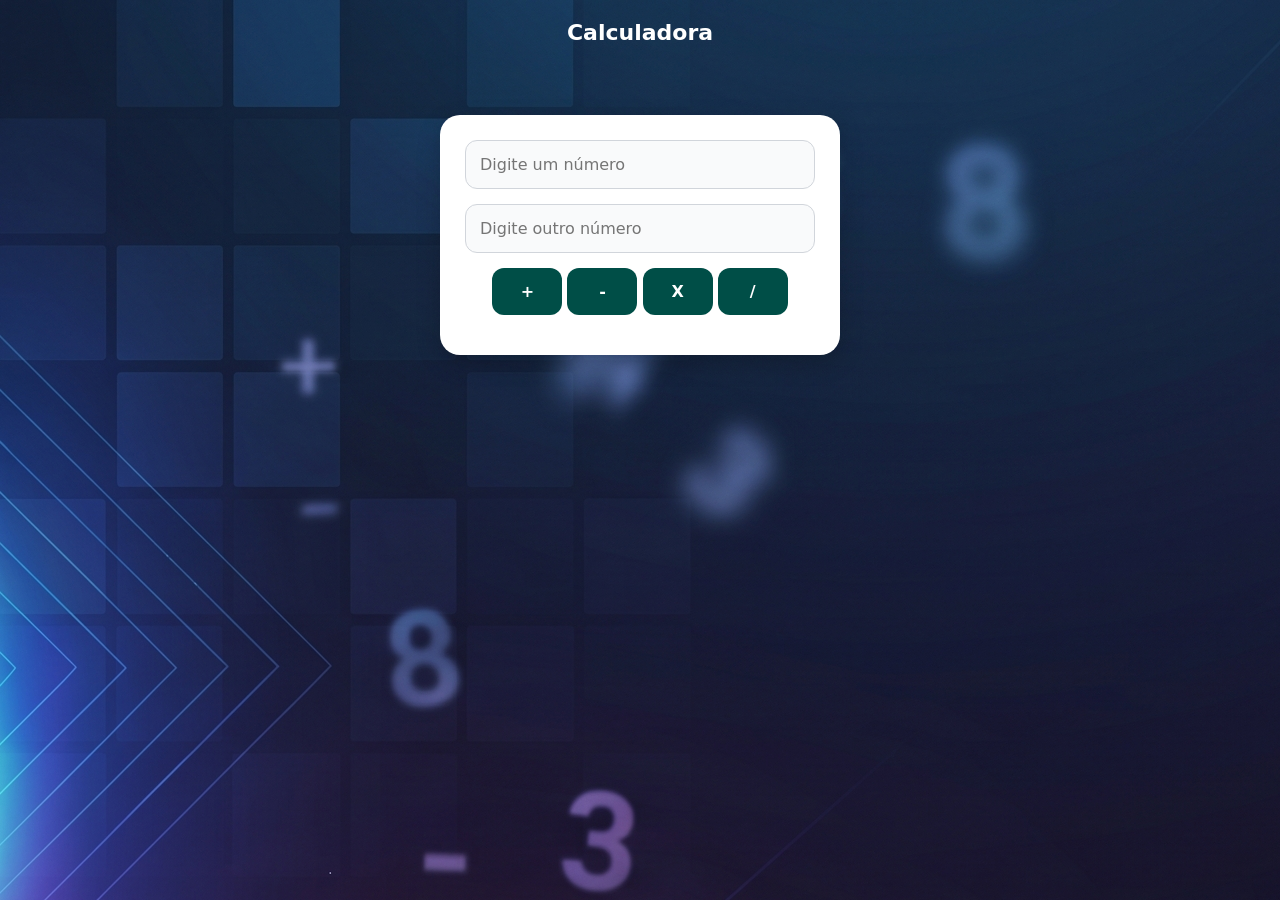
==== index.html @ 816253f5 "commitinicial" ====
<!DOCTYPE html>
<html lang="pt-BR">
<head>
    <meta charset="UTF-8">
    <meta name="viewport" content="width=device-width, initial-scale=1.0">
    <title>Calculadora</title>
    <link rel="stylesheet" href="styles.css">
    <script src="script.js" defer></script>
</head>
<body>
    <div class="header"><b>Calculadora</b></div>
    <div class="corpo">
        <input id="a" class="input" type="number" placeholder="Digite um número">
        <input id="b" class="input" type="number" placeholder="Digite outro número">

        <button class="botao" onclick="soma('a','b')">
            +
        </button>
        <button class="botao" onclick="sub('a','b')">
            -
        </button>
        <button class="botao" onclick="mult('a','b')">
            X
        </button>
        <button class="botao" onclick="div('a','b')">
            /
        </button>

        <p class="resultado" id="resultado"></p>
    </div>
</body>
</html>
---- styles.css ----
* {
    margin: 0;
    box-sizing: border-box;
    font-family: system-ui, sans-serif;
}

.header {
    color: white;
    padding: 20px;
    text-align: center;
    font-size: 22px;
}

body{
    background-image: url("calc.jfif");
}

.corpo {
    background: white;
    color: #064e3b;
    width: 90%;
    max-width: 400px;
    margin: 50px auto;
    padding: 25px;
    border-radius: 20px;
    text-align: center;
    box-shadow: 0 8px 25px #0003;
}

.input{
    width: 100%;
    padding: 14px;
    margin-bottom: 15px;
    border-radius: 12px;
    font-size: 16px;
}

.botao {
    width: 20%;
    padding: 14px;
    margin-bottom: 15px;
    border-radius: 12px;
    font-size: 16px;
}



.input {
    border: 1px solid #d1d5db;
    background: #f9fafb;
    color: #064e3b;
    outline-color: #16a34a;
}

.botao {
    border: none;
    background: #004e47;
    color: white;
    font-weight: bold;
    cursor: pointer;
}

.botao:hover {
    background: #15803d;
}

.resultado {
    font-size: 20px;
    font-weight: bold;
    overflow-wrap: anywhere;
}
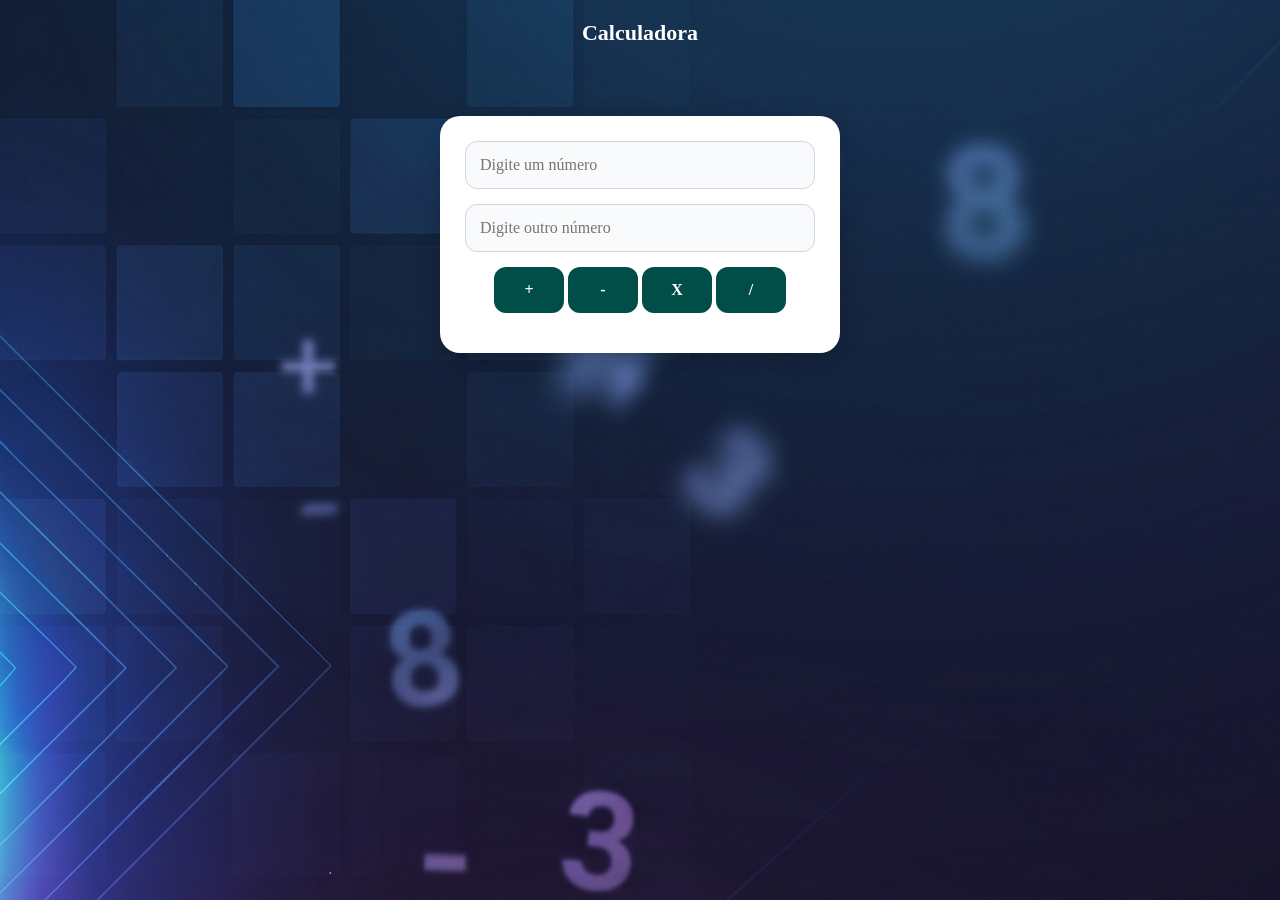
==== commit 9d7c1d54: "comentários" ====
--- a/index.html
+++ b/index.html
@@ -9,6 +9,7 @@
     <script src="script.js" defer></script>
 </head>
 <body>
+
     <div class="header"><b>Calculadora</b></div>
     <div class="corpo">
         <input id="a" class="input" type="number" placeholder="Digite um número">
@@ -28,6 +29,7 @@
         </button>
 
         <p class="resultado" id="resultado"></p>
+        <p class="resultadored" id="resultadored"></p>
     </div>
 </body>
 </html>
--- a/styles.css
+++ b/styles.css
@@ -2,7 +2,7 @@
 * {
     margin: 0;
     box-sizing: border-box;
-    font-family: system-ui, sans-serif;
+    font-family:serif;
 }
 
 .header {
@@ -18,7 +18,6 @@
 
 .corpo {
     background: white;
-    color: #064e3b;
     width: 90%;
     max-width: 400px;
     margin: 50px auto;
@@ -29,6 +28,10 @@
 }
 
 .input{
+    border: 1px solid #d1d5db;
+    background: #f9fafb;
+    color: #064e3b;
+    outline-color: #16a34a;
     width: 100%;
     padding: 14px;
     margin-bottom: 15px;
@@ -42,18 +45,6 @@
     margin-bottom: 15px;
     border-radius: 12px;
     font-size: 16px;
-}
-
-
-
-.input {
-    border: 1px solid #d1d5db;
-    background: #f9fafb;
-    color: #064e3b;
-    outline-color: #16a34a;
-}
-
-.botao {
     border: none;
     background: #004e47;
     color: white;
@@ -70,3 +61,10 @@
     font-weight: bold;
     overflow-wrap: anywhere;
 }
+
+.resultadored {
+    font-size: 20px;
+    font-weight: bold;
+    overflow-wrap: anywhere;
+    color:red;
+}
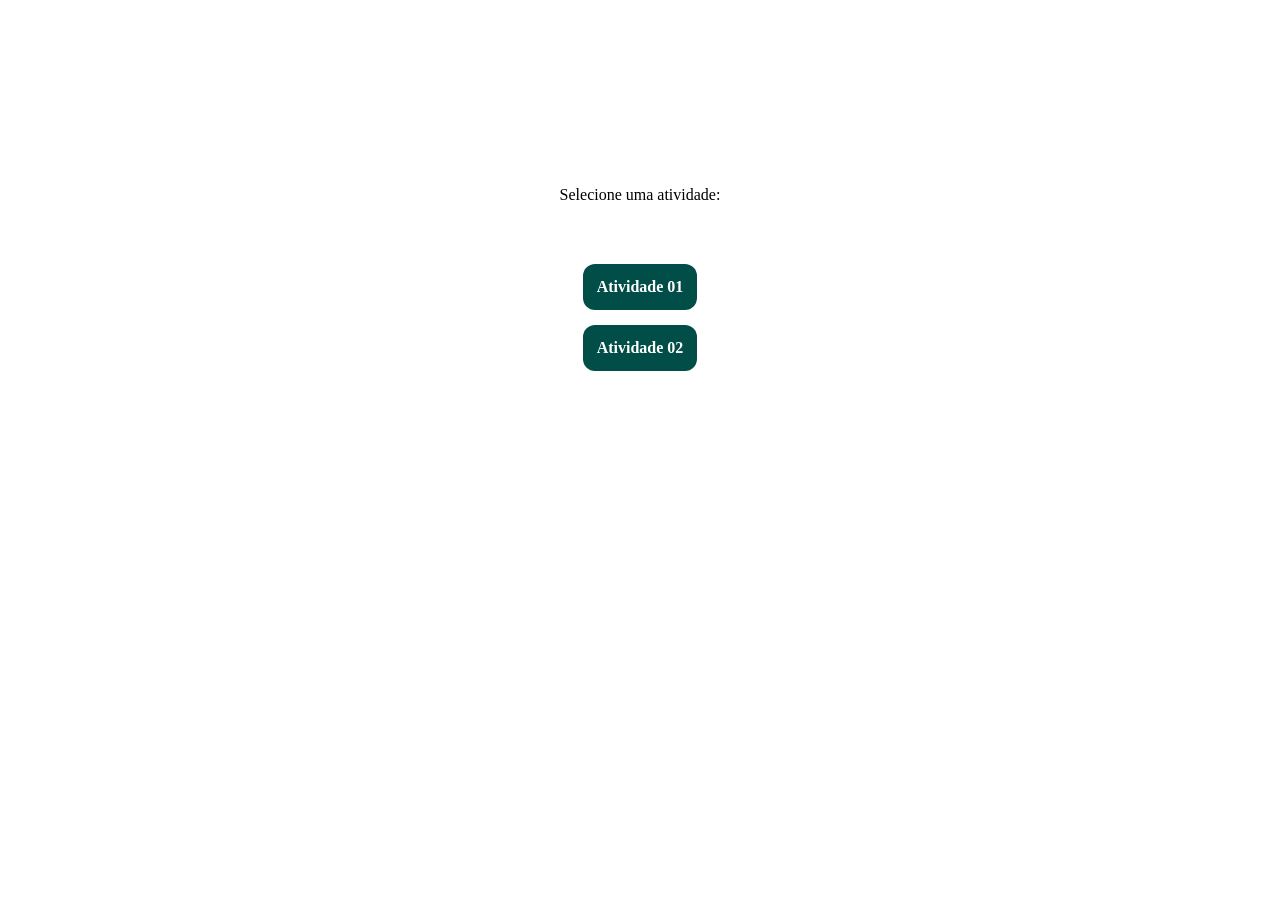
==== commit 684dc630: "atualização" ====
--- a/index.html
+++ b/index.html
@@ -1,35 +1,17 @@
-
 <!DOCTYPE html>
-<html lang="pt-BR">
+<html lang="en">
 <head>
     <meta charset="UTF-8">
     <meta name="viewport" content="width=device-width, initial-scale=1.0">
-    <title>Calculadora</title>
+    <title>Minhas atividades</title>
     <link rel="stylesheet" href="styles.css">
-    <script src="script.js" defer></script>
 </head>
 <body>
-
-    <div class="header"><b>Calculadora</b></div>
+    <div class="header"><b>Minhas atividades</b></div>
     <div class="corpo">
-        <input id="a" class="input" type="number" placeholder="Digite um número">
-        <input id="b" class="input" type="number" placeholder="Digite outro número">
-
-        <button class="botao" onclick="soma('a','b')">
-            +
-        </button>
-        <button class="botao" onclick="sub('a','b')">
-            -
-        </button>
-        <button class="botao" onclick="mult('a','b')">
-            X
-        </button>
-        <button class="botao" onclick="div('a','b')">
-            /
-        </button>
-
-        <p class="resultado" id="resultado"></p>
-        <p class="resultadored" id="resultadored"></p>
+        <div class="corpo">Selecione uma atividade:</div>
+        <a href="/calculadora/atvd01/index.html"><button class="botao2">Atividade 01</button></a><br>
+        <a href="/calculadora/atvd02/index.html"><button class="botao2">Atividade 02</button></a>
     </div>
 </body>
-</html>
+</html>
--- a/styles.css
+++ b/styles.css
@@ -9,11 +9,14 @@
     color: white;
     padding: 20px;
     text-align: center;
+    justify-content: center; 
     font-size: 22px;
+    display: flex;
+    align-items: center;
 }
 
 body{
-    background-image: url("calc.jfif");
+    background-image: url("/calculadora/assets/calc.jfif");
 }
 
 .corpo {
@@ -21,10 +24,9 @@
     width: 90%;
     max-width: 400px;
     margin: 50px auto;
-    padding: 25px;
+    padding: 10px;
     border-radius: 20px;
     text-align: center;
-    box-shadow: 0 8px 25px #0003;
 }
 
 .input{
@@ -52,6 +54,18 @@
     cursor: pointer;
 }
 
+.botao2 {
+    padding: 14px;
+    margin-bottom: 15px;
+    border-radius: 12px;
+    font-size: 16px;
+    border: none;
+    background: #004e47;
+    color: white;
+    font-weight: bold;
+    cursor: pointer;
+}
+
 .botao:hover {
     background: #15803d;
 }
@@ -59,12 +73,40 @@
 .resultado {
     font-size: 20px;
     font-weight: bold;
-    overflow-wrap: anywhere;
 }
 
 .resultadored {
     font-size: 20px;
     font-weight: bold;
-    overflow-wrap: anywhere;
     color:red;
 }
+
+.title {
+    color: rgb(0, 0, 0);
+    padding: 20px;
+    text-align: center;
+    font-size: 22px;
+}
+
+.corpo-parte2 {
+    background: white;
+    width: 90%;
+    max-width: 400px;
+    margin: 50px auto;
+    padding: 25px;
+    border-radius: 20px;
+    text-align: center;
+    box-shadow: 0 8px 25px #0003;
+    align-items: center;
+    text-align: center;
+}
+
+.tabuada {
+    border: 1px solid #0e00a8;
+    color: #2b0071;
+    width: 100%;
+    padding: 14px;
+    margin-bottom: 15px;
+    border-radius: 12px;
+    font-size: 16px;
+}
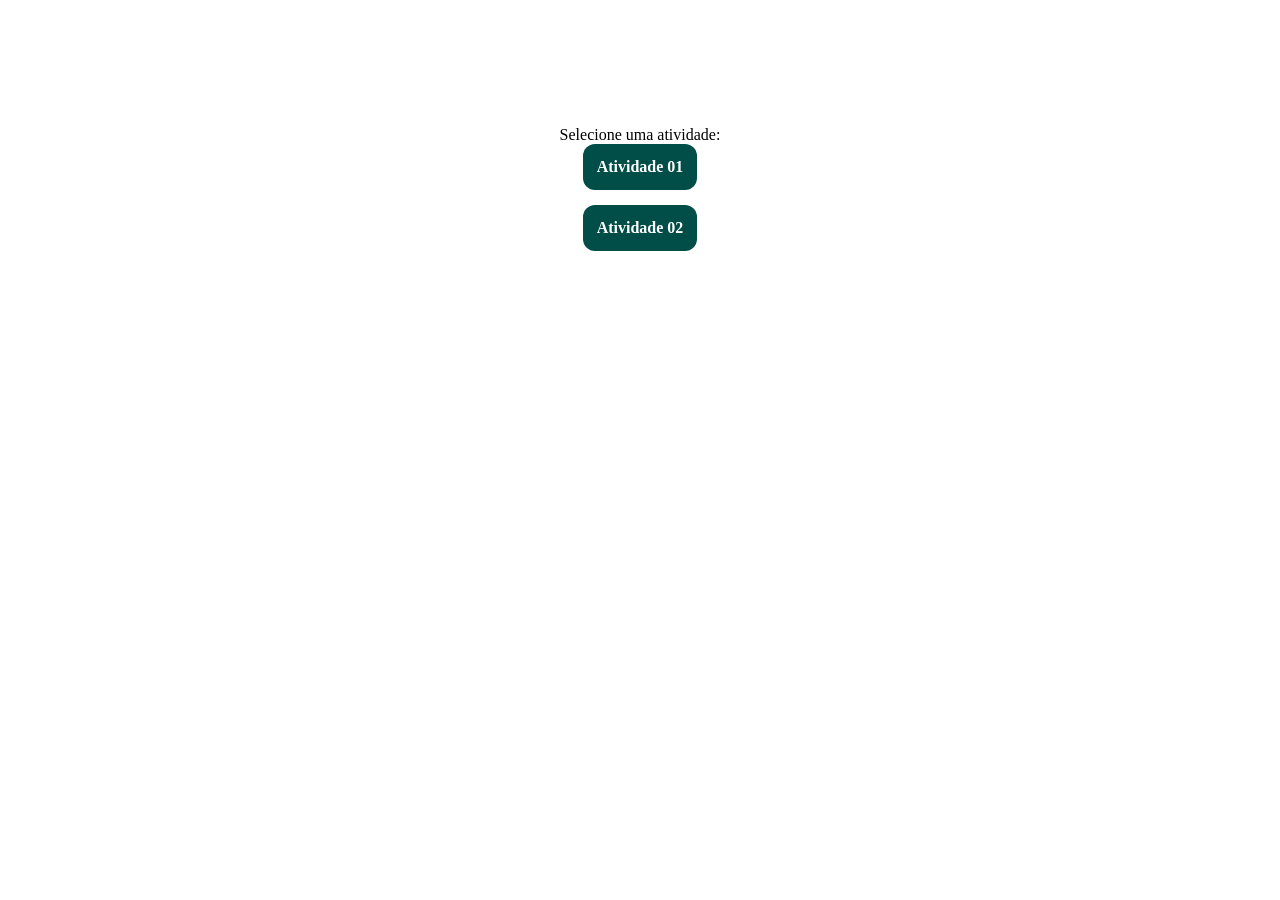
==== commit 99c823ea: "atualização" ====
--- a/index.html
+++ b/index.html
@@ -9,7 +9,7 @@
 <body>
     <div class="header"><b>Minhas atividades</b></div>
     <div class="corpo">
-        <div class="corpo">Selecione uma atividade:</div>
+        <div>Selecione uma atividade:</div>
         <a href="/calculadora/atvd01/index.html"><button class="botao2">Atividade 01</button></a><br>
         <a href="/calculadora/atvd02/index.html"><button class="botao2">Atividade 02</button></a>
     </div>
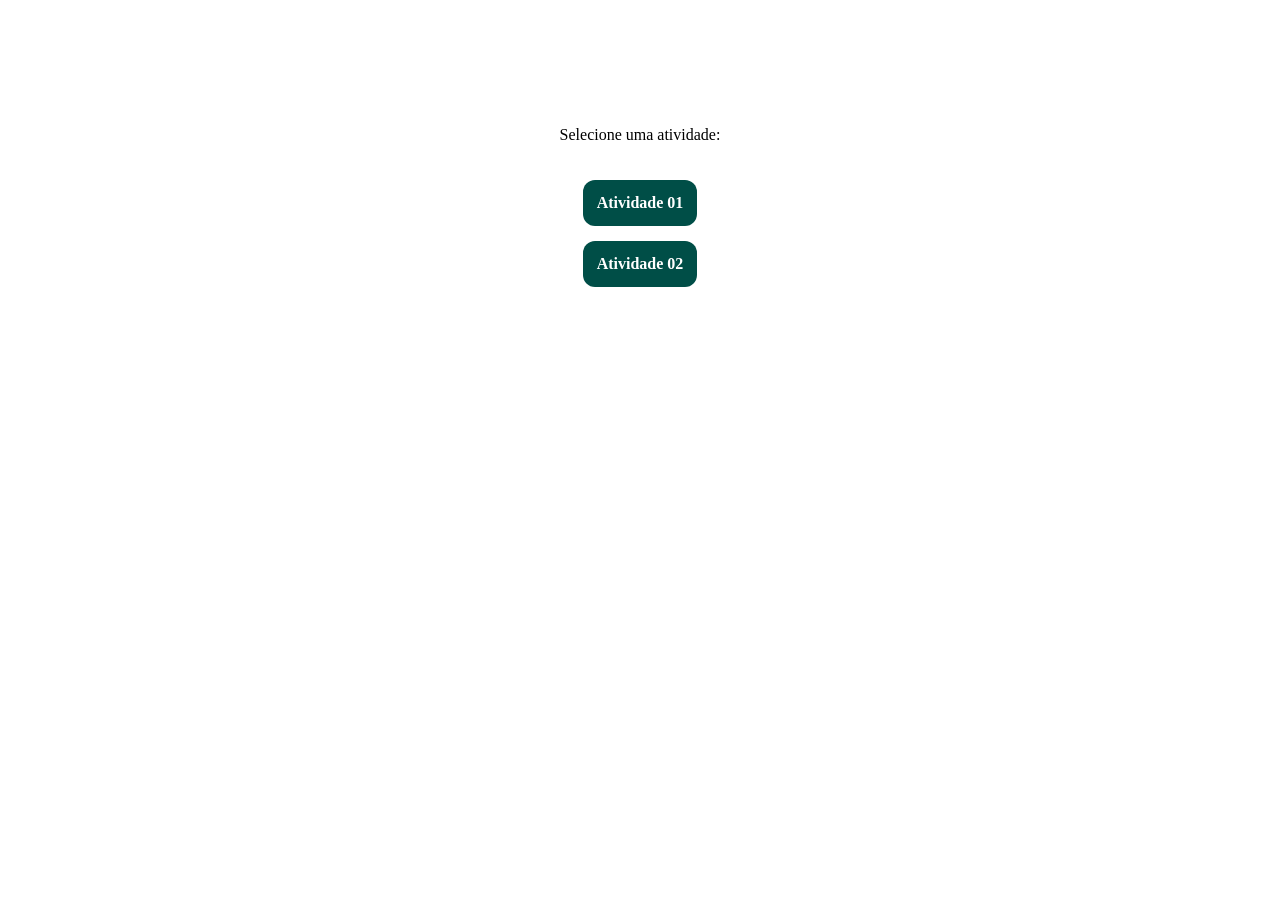
==== commit 4ae2259e: "atualizacao" ====
--- a/index.html
+++ b/index.html
@@ -10,6 +10,7 @@
     <div class="header"><b>Minhas atividades</b></div>
     <div class="corpo">
         <div>Selecione uma atividade:</div>
+        <br><br>
         <a href="/calculadora/atvd01/index.html"><button class="botao2">Atividade 01</button></a><br>
         <a href="/calculadora/atvd02/index.html"><button class="botao2">Atividade 02</button></a>
     </div>
